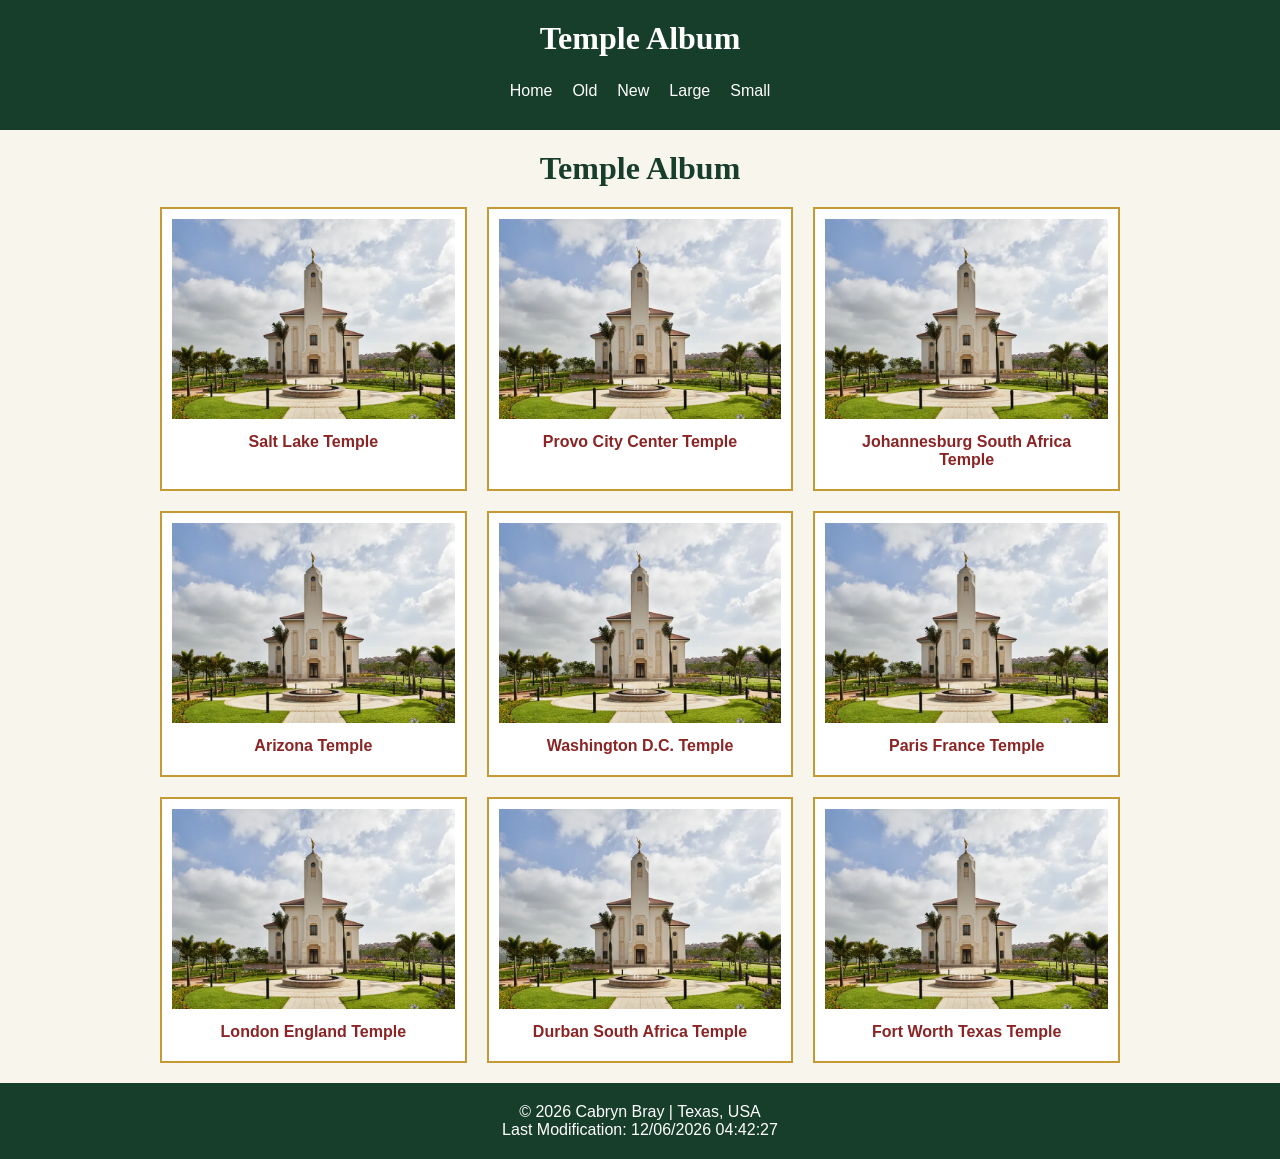
==== temples.html @ ea1a09a0 "W02 Assignment Picture Album" ====
<!DOCTYPE html>
<html lang="en">

<head>
    <meta charset="UTF-8">
    <meta name="viewport" content="width=device-width, initial-scale=1.0">
    <title>WDD 131 - Dynamic Web Fundamentals - Cabryn Bray</title>
    <meta name="description" content="W02 Assignment: Picture Album">
    <meta name="author" content="Cabryn Bray">
    <link rel="stylesheet" href="styles/temples.css">
    <link rel="stylesheet" href="styles/temples-large.css">
    <script src="scripts/temples.js" defer></script>
    <script src="scripts/getdates.js" defer></script>

</head>

<body>
    <header>
        <h1>Temple Album</h1>

        <button id="menu-button">☰</button>

        <nav id="navigation">
            <a href="#">Home</a>
            <a href="#">Old</a>
            <a href="#">New</a>
            <a href="#">Large</a>
            <a href="#">Small</a>
        </nav>

    </header>
    <main>
        <h1>Temple Album</h1>

        <div class="temple-grid">

            <figure>
                <img src="images/durban_south_africa_temple.webp" alt="Temple">
                <figcaption>Salt Lake Temple</figcaption>
            </figure>

            <figure>
                <img src="images/durban_south_africa_temple.webp" alt="Temple">
                <figcaption>Provo City Center Temple</figcaption>
            </figure>

            <figure>
                <img src="images/durban_south_africa_temple.webp" alt="Temple">
                <figcaption>Johannesburg South Africa Temple</figcaption>
            </figure>

            <figure>
                <img src="images/durban_south_africa_temple.webp" alt="Temple">
                <figcaption>Arizona Temple</figcaption>
            </figure>

            <figure>
                <img src="images/durban_south_africa_temple.webp" alt="Temple">
                <figcaption>Washington D.C. Temple</figcaption>
            </figure>

            <figure>
                <img src="images/durban_south_africa_temple.webp" alt="Temple">
                <figcaption>Paris France Temple</figcaption>
            </figure>

            <figure>
                <img src="images/durban_south_africa_temple.webp" alt="Temple">
                <figcaption>London England Temple</figcaption>
            </figure>

            <figure>
                <img src="images/durban_south_africa_temple.webp" alt="Temple">
                <figcaption>Durban South Africa Temple</figcaption>
            </figure>

            <figure>
                <img src="images/durban_south_africa_temple.webp" alt="Temple">
                <figcaption>Fort Worth Texas Temple</figcaption>
            </figure>

        </div>

    </main>
    <footer>
        <p>
            &copy; <span id="currentyear"></span>
            Cabryn Bray | Texas, USA
        </p>

        <p id="lastModified"></p>
    </footer>

</body>

</html>
---- styles/temples.css ----
* {
    margin: 0;
    padding: 0;
    box-sizing: border-box;
}

body {
    font-family: 'Roboto', sans-serif;
    background-color: #f8f5ed;
}

header {
    background-color: #173d2b;
    color: white;
    text-align: center;
    padding: 20px;
}

header h1 {
    font-family: 'Playfair Display', serif;
    margin-bottom: 15px;
}

#menu-button {
    background: none;
    border: none;
    color: white;
    font-size: 30px;
    cursor: pointer;
}

nav {
    display: none;
    flex-direction: column;
}

nav.show {
    display: flex;
}

nav a {
    color: white;
    text-decoration: none;
    padding: 10px;
}

nav a:hover {
    background-color: #8b2424;
    color: #c49a35;
}

/* Main */
main {
    max-width: 1000px;
    margin: 0 auto;
    padding: 20px;
}

main h1 {
    font-family: 'Playfair Display', serif;
    text-align: center;
    color: #173d2b;
    margin-bottom: 20px;
}

/* Temple Images */
.temple-grid {
    display: grid;
    grid-template-columns: 1fr;
    gap: 20px;
}

figure {
    background-color: white;
    border: 2px solid #c49a35;
    padding: 10px;
    text-align: center;
}

figure img {
    width: 100%;
    height: 200px;
    object-fit: cover;
}

figcaption {
    color: #8b2424;
    padding: 10px;
    font-weight: bold;
}

/* Footer */
footer {
    background-color: #173d2b;
    color: white;
    text-align: center;
    padding: 20px;
}
---- styles/temples-large.css ----
@media screen and (min-width: 700px) {

    #menu-button {
        display: none;
    }

    nav {
        display: flex;
        flex-direction: row;
        justify-content: center;
    }

    .temple-grid {
        grid-template-columns: repeat(3, 1fr);
    }
}
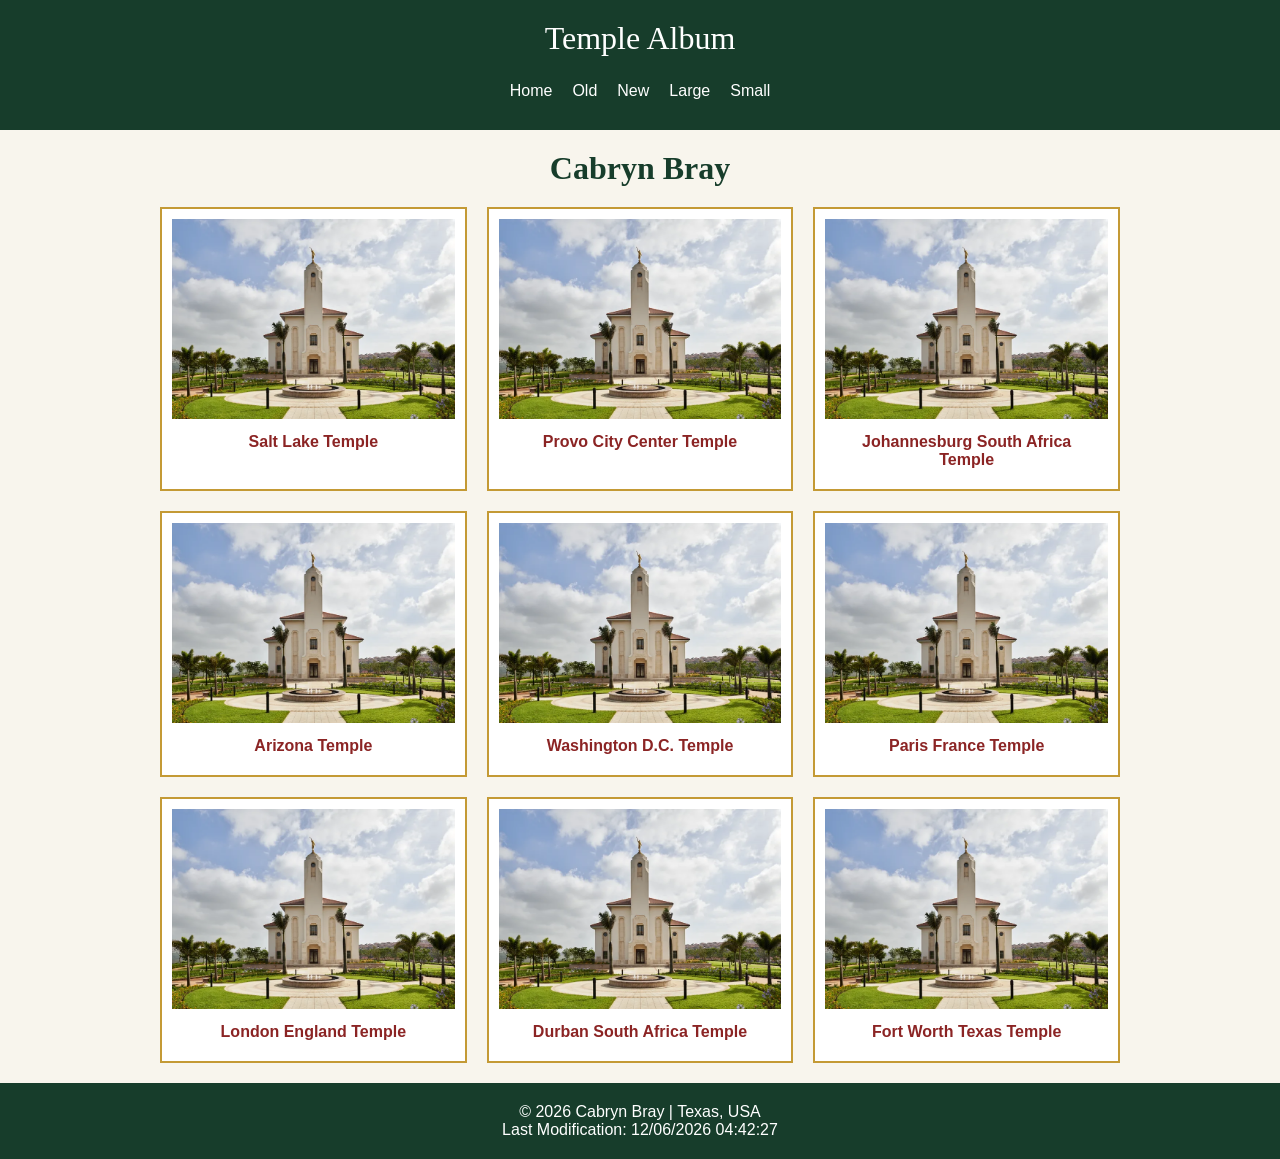
==== commit 6a8d9398: "fixed issues" ====
--- a/temples.html
+++ b/temples.html
@@ -4,19 +4,23 @@
 <head>
     <meta charset="UTF-8">
     <meta name="viewport" content="width=device-width, initial-scale=1.0">
-    <title>WDD 131 - Dynamic Web Fundamentals - Cabryn Bray</title>
-    <meta name="description" content="W02 Assignment: Picture Album">
+    <title>WDD 131 - Temple Photo Album - Cabryn Bray</title>
+    <meta name="description" content="W02 Assignment: Picture Album of Temple around the world">
     <meta name="author" content="Cabryn Bray">
     <link rel="stylesheet" href="styles/temples.css">
     <link rel="stylesheet" href="styles/temples-large.css">
     <script src="scripts/temples.js" defer></script>
     <script src="scripts/getdates.js" defer></script>
 
+    <link rel="preconnect" href="https://fonts.googleapis.com">
+    <link rel="preconnect" href="https://fonts.gstatic.com" crossorigin>
+    <link href="https://fonts.googleapis.com/css2?family=Limelight&display=swap" rel="stylesheet">
+
 </head>
 
 <body>
     <header>
-        <h1>Temple Album</h1>
+        <p class="site-title">Temple Album</p>
 
         <button id="menu-button">☰</button>
 
@@ -30,52 +34,52 @@
 
     </header>
     <main>
-        <h1>Temple Album</h1>
+        <h1>Cabryn Bray</h1>
 
         <div class="temple-grid">
 
             <figure>
-                <img src="images/durban_south_africa_temple.webp" alt="Temple">
+                <img src="images/durban_temple.webp" alt="Temple">
                 <figcaption>Salt Lake Temple</figcaption>
             </figure>
 
             <figure>
-                <img src="images/durban_south_africa_temple.webp" alt="Temple">
+                <img src="images/durban_temple.webp" alt="Temple">
                 <figcaption>Provo City Center Temple</figcaption>
             </figure>
 
             <figure>
-                <img src="images/durban_south_africa_temple.webp" alt="Temple">
+                <img src="images/durban_temple.webp" alt="Temple">
                 <figcaption>Johannesburg South Africa Temple</figcaption>
             </figure>
 
             <figure>
-                <img src="images/durban_south_africa_temple.webp" alt="Temple">
+                <img src="images/durban_temple.webp" alt="Temple">
                 <figcaption>Arizona Temple</figcaption>
             </figure>
 
             <figure>
-                <img src="images/durban_south_africa_temple.webp" alt="Temple">
+                <img src="images/durban_temple.webp" alt="Temple">
                 <figcaption>Washington D.C. Temple</figcaption>
             </figure>
 
             <figure>
-                <img src="images/durban_south_africa_temple.webp" alt="Temple">
+                <img src="images/durban_temple.webp" alt="Temple">
                 <figcaption>Paris France Temple</figcaption>
             </figure>
 
             <figure>
-                <img src="images/durban_south_africa_temple.webp" alt="Temple">
+                <img src="images/durban_temple.webp" alt="Temple">
                 <figcaption>London England Temple</figcaption>
             </figure>
 
             <figure>
-                <img src="images/durban_south_africa_temple.webp" alt="Temple">
+                <img src="images/durban_temple.webp" alt="Temple">
                 <figcaption>Durban South Africa Temple</figcaption>
             </figure>
 
             <figure>
-                <img src="images/durban_south_africa_temple.webp" alt="Temple">
+                <img src="images/durban_temple.webp" alt="Temple">
                 <figcaption>Fort Worth Texas Temple</figcaption>
             </figure>
 
--- a/styles/temples.css
+++ b/styles/temples.css
@@ -16,8 +16,9 @@
     padding: 20px;
 }
 
-header h1 {
+.site-title {
     font-family: 'Playfair Display', serif;
+    font-size: 2rem;
     margin-bottom: 15px;
 }
 
